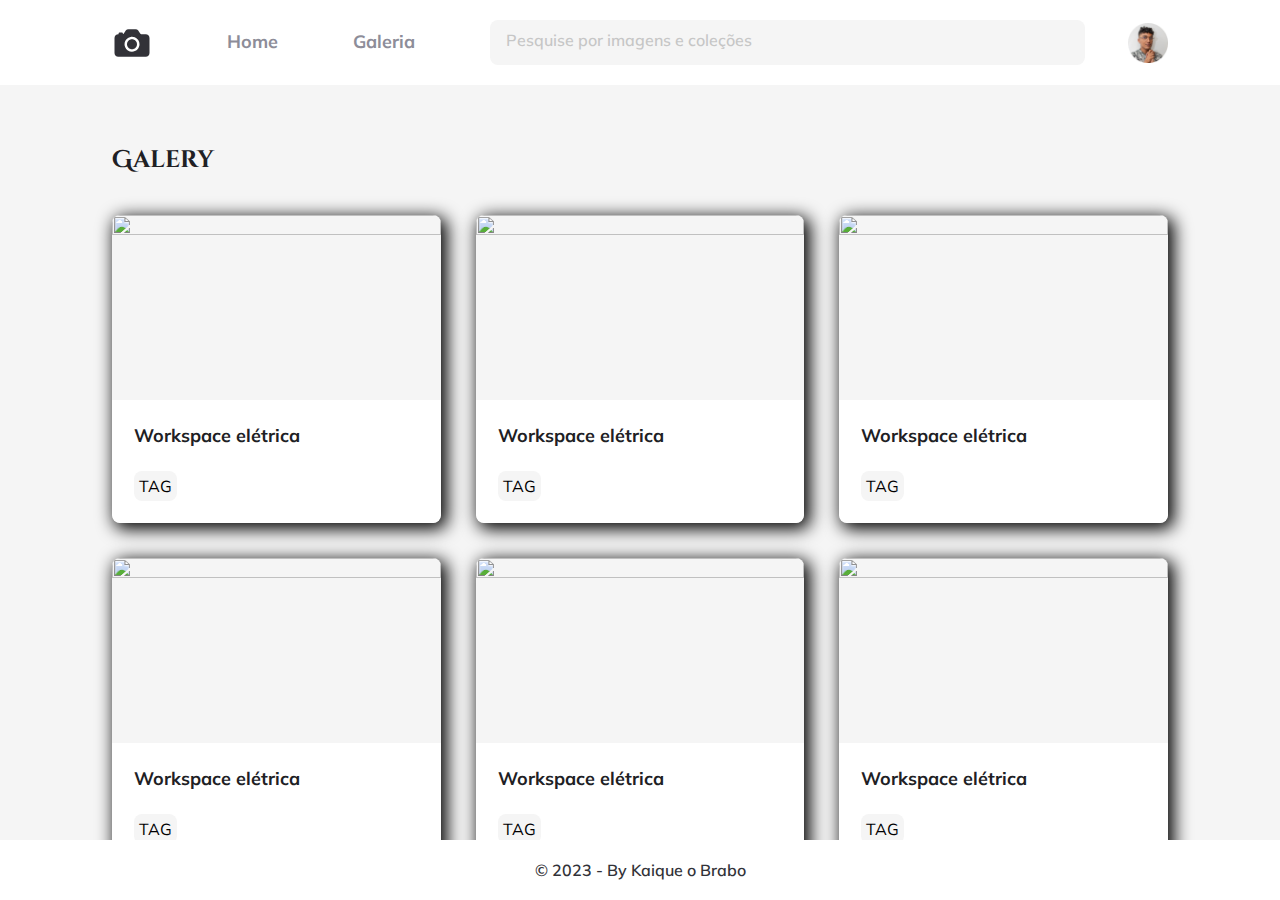
==== main.html @ c412dc54 "adicionado a pagina home" ====
<!DOCTYPE html>
<html lang="pr-br">

    <head>
        <meta charset="UTF-8">
        <meta name="viewport" content="width=device-width, initial-scale=1.0">
        <link rel="preconnect" href="https://fonts.googleapis.com">
        <link rel="preconnect" href="https://fonts.gstatic.com" crossorigin>
        <link rel="preconnect" href="https://fonts.googleapis.com">
        <link rel="preconnect" href="https://fonts.gstatic.com" crossorigin>
        <link href="https://fonts.googleapis.com/css2?family=Mulish:wght@400;600;700&display=swap" rel="stylesheet">
        <link href="https://fonts.googleapis.com/css2?family=Cinzel+Decorative&display=swap" rel="stylesheet">
        <link rel="stylesheet" href="./styleMain.css">
        <title>FotoBlog</title>
    </head>

    <body>

        <div class="Home">
            
        </div>

        <div id="app">
            
            <header>
            
                <nav>
                    <img src="./assets/camera.svg" alt="">
                    <ul>
                        <li><a href="./home.html">Home</a></li>
                        <li><a href="./main.html">Galeria</a></li>
                    </ul>
                </nav>
                    
               <form>
                    <div class="input-wrapper">
                        <label for="search">Pesquise por imagens e coleções</label>
                        <input type="text" id="search" placeholder="Pesquise por imagens e coleções" >
                    </div>
               </form>
                
               <img src="./assets/Jojo.png" alt="">

           </header>
           
           
           <main>
           
               <h1>Galery</h1>

               <section class="galery">
                
                    <figure>

                        <img src="https://source.unsplash.com/random?b=1" alt="">

                        <div class="details">
                            <figcaption>Workspace elétrica</figcaption>
                            <span class="tag">
                                TAG
                            </span>
                        </div>

                    </figure>

                    <figure style="--delay:.5s">

                        <img src="https://source.unsplash.com/random?b=2" alt="">
                        
                        <div class="details">
                            <figcaption>Workspace elétrica</figcaption>
                            <span class="tag">
                                TAG
                            </span>
                        </div>

                    </figure>

                    <figure style="--delay:.9s">

                        <img src="https://source.unsplash.com/random?b=3" alt="">
                        
                        <div class="details">
                            <figcaption>Workspace elétrica</figcaption>
                            <span class="tag">
                                TAG
                            </span>
                        </div>

                    </figure>

                    <figure style="--delay:1.3s">

                        <img src="https://source.unsplash.com/random?b=4" alt="">
                        
                        <div class="details">
                            <figcaption>Workspace elétrica</figcaption>
                            <span class="tag">
                                TAG
                            </span>
                        </div>

                    </figure>

                    <figure style="--delay:1.7s">

                        <img src="https://source.unsplash.com/random?b=5" alt="">
                        
                        <div class="details">
                            <figcaption>Workspace elétrica</figcaption>
                            <span class="tag">
                                TAG
                            </span>
                        </div>

                    </figure>

                    <figure style="--delay:2.1s">

                        <img src="https://source.unsplash.com/random?b=6" alt="">
                        
                        <div class="details">
                            <figcaption>Workspace elétrica</figcaption>
                            <span class="tag">
                                TAG
                            </span>
                        </div>

                    </figure>

               </section>
            
            </main>
                
            <footer>
                <p>© 2023 - By Kaique o Brabo</p>
            </footer>

        </div>

    </body>

</html>
---- styleMain.css ----
* {
    margin: 0;
    padding: 0;
}

/* Estrutura inicial com Flexbox */
/* 
:root {
    --color-main-grey: #F5F5F5;
    font-family: 'Mulish', sans-serif;
}

#app {
    display: flex;
    flex-direction: column;
    height: 100vh;
    max-width: 1080px;
    margin: 0 auto;
}

#app > * {
    border: 1px solid black;
}

#app header {
    padding: 20px 112px;
    height: max-content;
}

#app main {
    background-color: #F5F5F5;;
    padding: 20px 112px;
    height: 100%;
}

footer {
    padding: 20px 112px;
    height: max-content;
} 
*/
/* Estrutura inicial com Flexbox */





/* Estrutura inicial com Grid */
:root, input {
    --color-main-grey: #f5f5f5;
    --color-header-grey: #8D8D99;
    font-family: 'Mulish', sans-serif;
    font-size: 62.5%;
}


#app > * {
    /* border: 1px solid black; */
    font-size: 16px;
}

#app {
    display: grid;
    grid-template-rows: max-content 1fr max-content;
    height: 100vh;
    max-width: 1600px;
    margin: 0 auto;
    overflow-y: hidden;
}

header {
    padding: 20px 112px;
}

header nav img {
    width: 40px;
    height: 40px;
}

header, nav, ul {
    display: flex;
    gap: 75px;
    align-items: center;
    list-style: none;
}


header nav ul li a {
    text-decoration: none;
    font-size: 1.8rem;
    font-weight: 700;
    line-height: 160%;
    color: var(--color-header-grey);
    transition: color 0.2s, transform 0.5s;
}

header nav ul li a:hover {
    color: #202024;
    cursor: pointer;
    transform: scale(1.1);
}


header form {
    flex-grow: 1;
}

.input-wrapper label {
    width: 1px;
    height: 1px;
    overflow: hidden;
    position: absolute;
}

.input-wrapper input {
    border: none;
    background-color: var(--color-main-grey);
    width: 100%;
    padding: 16px;
    border-radius: 8px;
    outline: none;

}

::-webkit-input-placeholder {
    color: #3D3D3D;
    font-size: 1.6rem;
    font-weight: 600;
    line-height: 100%;
    opacity: 0.25;
}


header img {
    object-fit: cover;
    width: 40px;
    height: 40px;
}

main {
    display: flex;
    flex-direction: column;
    overflow-y: scroll;
    background-color: var(--color-main-grey);
    padding: 20px 112px;
}

main h1 {
    margin: 36px 0;
    color: var(--platform-aliases-shape-principal, #202024);
    font-size: 2.4rem;
    font-weight: 700;
    line-height: 160%;
    font-family: 'Cinzel Decorative', cursive;
}

.galery {
    display: grid;
    grid-template-columns: repeat(3, 1fr);
    gap: 35px;
}

.galery figure {
    box-shadow: 4px 4px 17px 2px;
    border-radius: 8px;
    overflow: hidden;
}


.galery .details {
    display: flex;
    flex-direction: column;
    background-color: white;
    padding: 22px;
    gap: 20px;
    border-radius: 0 0 8px 8px ;
    position: relative;
    z-index: 1;
}

.galery img {
    width: 100%;
    aspect-ratio: 16/9;
    object-fit: cover;
    border-radius: 8px 8px 0 0;
    transition: filter 1s, transform 1.5s ease-out;
}

figure:hover img {
    filter: saturate(180%);
    transform: scale(1.2) rotate(-2deg);
}

.galery figcaption {
    color:#202024;
    font-size: 1.8rem;
    font-weight: 700;
    line-height: 160%;
}


.galery  figure .tag {
    border-radius: 8px;
    background-color: var(--color-main-grey);
    padding: 5px;
    max-width: max-content;
}

footer {
    display: flex;
    align-content: center;
    justify-content: center;
    padding: 20px 112px;
}

footer p {
    color: #323238;
    text-align: center;
    font-size: 1.6rem;
    font-weight: 600;
    line-height: normal;
}


/*Animation HEADER AND FOOTER*/
header {
    animation: move;
    --startY: -100%;
    animation-duration: 2s;
}

footer {
    animation: move;
    --startY: 100%;
    animation-duration: 2s;
}

@keyframes move {
    from {
        transform: translateY(var(--startY));
    }
}
/*Animation HEADER AND FOOTER*/




/* Animation GALERY */
.galery figure {
    --delay: .1s;
    animation: appear 2s;
    animation-delay: var(--delay);
    animation-fill-mode: backwards;
}

@keyframes appear {
    
    from {
        opacity: 0;
        transform: scale(0.5)
    }

    50% {
        transform: scale(1.1);
    }
}
/* Animation GALERY */






/* Animation H1 */

main h1 {
    animation: text-focus-in 2s cubic-bezier(0.550, 0.085, 0.680, 0.530) both;
}


@keyframes text-focus-in {
    0% {
      -webkit-filter: blur(12px);
              filter: blur(12px);
      opacity: 0;
    }
    100% {
      -webkit-filter: blur(0px);
              filter: blur(0px);
      opacity: 1;
    }
  }
  
  @keyframes text-focus-in {
    0% {
      -webkit-filter: blur(12px);
              filter: blur(12px);
      opacity: 0;
    }
    100% {
      -webkit-filter: blur(0px);
              filter: blur(0px);
      opacity: 1;
    }
  }
  /* Animation H1 */
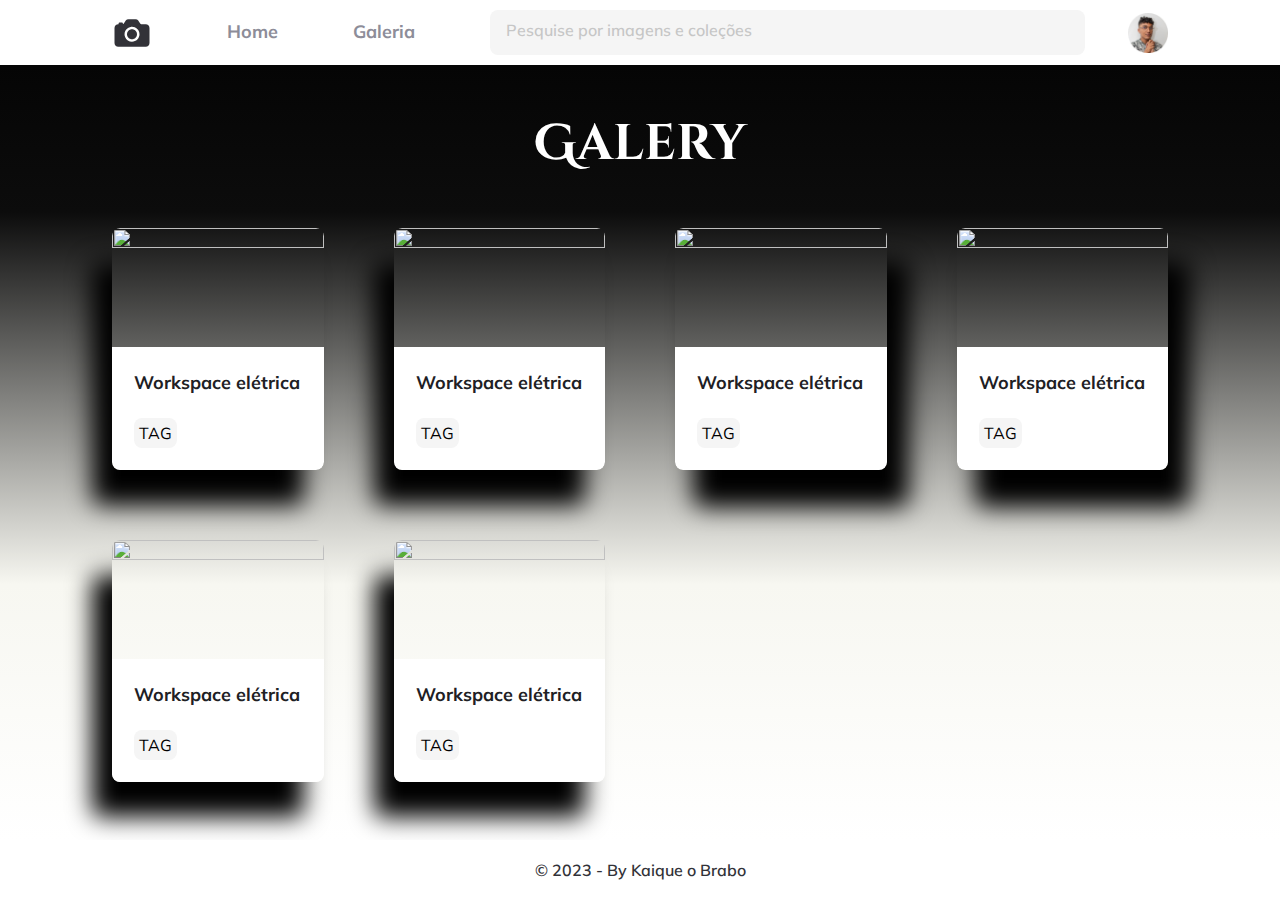
==== commit 0bfa50df: "Ajustes pagina index sombras nos cards" ====
--- a/main.html
+++ b/main.html
@@ -27,7 +27,7 @@
                 <nav>
                     <img src="./assets/camera.svg" alt="">
                     <ul>
-                        <li><a href="./home.html">Home</a></li>
+                        <li><a href="./index.html">Home</a></li>
                         <li><a href="./main.html">Galeria</a></li>
                     </ul>
                 </nav>
@@ -50,7 +50,7 @@
 
                <section class="galery">
                 
-                    <figure>
+                    <figure class=" shadow-left">
 
                         <img src="https://source.unsplash.com/random?b=1" alt="">
 
@@ -63,7 +63,7 @@
 
                     </figure>
 
-                    <figure style="--delay:.5s">
+                    <figure class=" shadow-left" style="--delay:.5s">
 
                         <img src="https://source.unsplash.com/random?b=2" alt="">
                         
@@ -76,7 +76,7 @@
 
                     </figure>
 
-                    <figure style="--delay:.9s">
+                    <figure class=" shadow-right" style="--delay:.9s">
 
                         <img src="https://source.unsplash.com/random?b=3" alt="">
                         
@@ -89,7 +89,7 @@
 
                     </figure>
 
-                    <figure style="--delay:1.3s">
+                    <figure class=" shadow-right" style="--delay:1.3s">
 
                         <img src="https://source.unsplash.com/random?b=4" alt="">
                         
@@ -102,7 +102,7 @@
 
                     </figure>
 
-                    <figure style="--delay:1.7s">
+                    <figure class=" shadow-left" style="--delay:1.7s">
 
                         <img src="https://source.unsplash.com/random?b=5" alt="">
                         
@@ -115,7 +115,7 @@
 
                     </figure>
 
-                    <figure style="--delay:2.1s">
+                    <figure class=" shadow-left" style="--delay:2.1s">
 
                         <img src="https://source.unsplash.com/random?b=6" alt="">
                         
--- a/styleMain.css
+++ b/styleMain.css
@@ -46,7 +46,7 @@
 
 /* Estrutura inicial com Grid */
 :root, input {
-    --color-main-grey: #f5f5f5;
+    --color-main-grey: #F5F5F5;
     --color-header-grey: #8D8D99;
     font-family: 'Mulish', sans-serif;
     font-size: 62.5%;
@@ -68,7 +68,7 @@
 }
 
 header {
-    padding: 20px 112px;
+    padding: 10px 112px;
 }
 
 header nav img {
@@ -140,27 +140,38 @@
     display: flex;
     flex-direction: column;
     overflow-y: scroll;
-    background-color: var(--color-main-grey);
-    padding: 20px 112px;
-}
+    /* background-color: var(--color-main-grey); */
+    padding: 20px 112px;
+    background-color: #050505;
+    background-image: linear-gradient(180deg, #050505 0%, #0c0c0c 19%, #f7f7f1 67%, #ffffff 100%);
+    background-attachment: local;
+}
+    
 
 main h1 {
-    margin: 36px 0;
-    color: var(--platform-aliases-shape-principal, #202024);
-    font-size: 2.4rem;
+    margin: 25px auto 50px;
+    color: white;
+    font-size: 5rem;
     font-weight: 700;
-    line-height: 160%;
     font-family: 'Cinzel Decorative', cursive;
+    align-items: center;
+    /* border: 1px solid black; */
 }
 
 .galery {
     display: grid;
-    grid-template-columns: repeat(3, 1fr);
-    gap: 35px;
-}
-
-.galery figure {
-    box-shadow: 4px 4px 17px 2px;
+    grid-template-columns: repeat(4, 1fr);
+    gap: 70px;
+}
+
+.galery .shadow-left {
+    box-shadow: -20px 35px 25px 0px;
+    border-radius: 8px;
+    overflow: hidden;
+}
+
+.galery .shadow-right {
+    box-shadow: 20px 35px 25px 2px;
     border-radius: 8px;
     overflow: hidden;
 }
@@ -244,40 +255,18 @@
 
 
 
-/* Animation GALERY */
-.galery figure {
-    --delay: .1s;
-    animation: appear 2s;
-    animation-delay: var(--delay);
-    animation-fill-mode: backwards;
-}
-
-@keyframes appear {
-    
-    from {
-        opacity: 0;
-        transform: scale(0.5)
-    }
-
-    50% {
-        transform: scale(1.1);
-    }
-}
-/* Animation GALERY */
-
-
-
-
 
 
 /* Animation H1 */
 
 main h1 {
-    animation: text-focus-in 2s cubic-bezier(0.550, 0.085, 0.680, 0.530) both;
-}
-
-
-@keyframes text-focus-in {
+    animation: text-flicker-in-glow 0.9s linear both;
+}
+
+@-webkit-keyframes text-flicker-in-glow{0%{opacity:0}10%{opacity:0;text-shadow:none}10.1%{opacity:1;text-shadow:none}10.2%{opacity:0;text-shadow:none}20%{opacity:0;text-shadow:none}20.1%{opacity:1;text-shadow:0 0 30px rgba(255,255,255,.25)}20.6%{opacity:0;text-shadow:none}30%{opacity:0;text-shadow:none}30.1%{opacity:1;text-shadow:0 0 30px rgba(255,255,255,.45),0 0 60px rgba(255,255,255,.25)}30.5%{opacity:1;text-shadow:0 0 30px rgba(255,255,255,.45),0 0 60px rgba(255,255,255,.25)}30.6%{opacity:0;text-shadow:none}45%{opacity:0;text-shadow:none}45.1%{opacity:1;text-shadow:0 0 30px rgba(255,255,255,.45),0 0 60px rgba(255,255,255,.25)}50%{opacity:1;text-shadow:0 0 30px rgba(255,255,255,.45),0 0 60px rgba(255,255,255,.25)}55%{opacity:1;text-shadow:0 0 30px rgba(255,255,255,.45),0 0 60px rgba(255,255,255,.25)}55.1%{opacity:0;text-shadow:none}57%{opacity:0;text-shadow:none}57.1%{opacity:1;text-shadow:0 0 30px rgba(255,255,255,.55),0 0 60px rgba(255,255,255,.35)}60%{opacity:1;text-shadow:0 0 30px rgba(255,255,255,.55),0 0 60px rgba(255,255,255,.35)}60.1%{opacity:0;text-shadow:none}65%{opacity:0;text-shadow:none}65.1%{opacity:1;text-shadow:0 0 30px rgba(255,255,255,.55),0 0 60px rgba(255,255,255,.35),0 0 100px rgba(255,255,255,.1)}75%{opacity:1;text-shadow:0 0 30px rgba(255,255,255,.55),0 0 60px rgba(255,255,255,.35),0 0 100px rgba(255,255,255,.1)}75.1%{opacity:0;text-shadow:none}77%{opacity:0;text-shadow:none}77.1%{opacity:1;text-shadow:0 0 30px rgba(255,255,255,.55),0 0 60px rgba(255,255,255,.4),0 0 110px rgba(255,255,255,.2),0 0 100px rgba(255,255,255,.1)}85%{opacity:1;text-shadow:0 0 30px rgba(255,255,255,.55),0 0 60px rgba(255,255,255,.4),0 0 110px rgba(255,255,255,.2),0 0 100px rgba(255,255,255,.1)}85.1%{opacity:0;text-shadow:none}86%{opacity:0;text-shadow:none}86.1%{opacity:1;text-shadow:0 0 30px rgba(255,255,255,.6),0 0 60px rgba(255,255,255,.45),0 0 110px rgba(255,255,255,.25),0 0 100px rgba(255,255,255,.1)}100%{opacity:1;text-shadow:0 0 30px rgba(255,255,255,.6),0 0 60px rgba(255,255,255,.45),0 0 110px rgba(255,255,255,.25),0 0 100px rgba(255,255,255,.1)}}@keyframes text-flicker-in-glow{0%{opacity:0}10%{opacity:0;text-shadow:none}10.1%{opacity:1;text-shadow:none}10.2%{opacity:0;text-shadow:none}20%{opacity:0;text-shadow:none}20.1%{opacity:1;text-shadow:0 0 30px rgba(255,255,255,.25)}20.6%{opacity:0;text-shadow:none}30%{opacity:0;text-shadow:none}30.1%{opacity:1;text-shadow:0 0 30px rgba(255,255,255,.45),0 0 60px rgba(255,255,255,.25)}30.5%{opacity:1;text-shadow:0 0 30px rgba(255,255,255,.45),0 0 60px rgba(255,255,255,.25)}30.6%{opacity:0;text-shadow:none}45%{opacity:0;text-shadow:none}45.1%{opacity:1;text-shadow:0 0 30px rgba(255,255,255,.45),0 0 60px rgba(255,255,255,.25)}50%{opacity:1;text-shadow:0 0 30px rgba(255,255,255,.45),0 0 60px rgba(255,255,255,.25)}55%{opacity:1;text-shadow:0 0 30px rgba(255,255,255,.45),0 0 60px rgba(255,255,255,.25)}55.1%{opacity:0;text-shadow:none}57%{opacity:0;text-shadow:none}57.1%{opacity:1;text-shadow:0 0 30px rgba(255,255,255,.55),0 0 60px rgba(255,255,255,.35)}60%{opacity:1;text-shadow:0 0 30px rgba(255,255,255,.55),0 0 60px rgba(255,255,255,.35)}60.1%{opacity:0;text-shadow:none}65%{opacity:0;text-shadow:none}65.1%{opacity:1;text-shadow:0 0 30px rgba(255,255,255,.55),0 0 60px rgba(255,255,255,.35),0 0 100px rgba(255,255,255,.1)}75%{opacity:1;text-shadow:0 0 30px rgba(255,255,255,.55),0 0 60px rgba(255,255,255,.35),0 0 100px rgba(255,255,255,.1)}75.1%{opacity:0;text-shadow:none}77%{opacity:0;text-shadow:none}77.1%{opacity:1;text-shadow:0 0 30px rgba(255,255,255,.55),0 0 60px rgba(255,255,255,.4),0 0 110px rgba(255,255,255,.2),0 0 100px rgba(255,255,255,.1)}85%{opacity:1;text-shadow:0 0 30px rgba(255,255,255,.55),0 0 60px rgba(255,255,255,.4),0 0 110px rgba(255,255,255,.2),0 0 100px rgba(255,255,255,.1)}85.1%{opacity:0;text-shadow:none}86%{opacity:0;text-shadow:none}86.1%{opacity:1;text-shadow:0 0 30px rgba(255,255,255,.6),0 0 60px rgba(255,255,255,.45),0 0 110px rgba(255,255,255,.25),0 0 100px rgba(255,255,255,.1)}100%{opacity:1;text-shadow:0 0 50px rgba(255,255,255,.6),0 0 60px rgba(255,255,255,.45),0 0 110px rgba(255,255,255,.25),0 0 100px rgba(255,255,255,.1)}}
+
+
+/* @keyframes text-focus-in {
     0% {
       -webkit-filter: blur(12px);
               filter: blur(12px);
@@ -301,7 +290,40 @@
               filter: blur(0px);
       opacity: 1;
     }
-  }
+  } */
   /* Animation H1 */
+
+
+
+
+
+
+
+  /* Animation GALERY */
+.galery figure {
+    --delay: .1s;
+    animation: appear 2s;
+    animation-delay: var(--delay);
+    animation-fill-mode: backwards;
+}
+
+@keyframes appear {
+    
+    from {
+        opacity: 0;
+        transform: scale(0.5)
+    }
+
+    50% {
+        transform: scale(1.1);
+    }
+}
+/* Animation GALERY */
+
+
+
+
+
+
   
 
